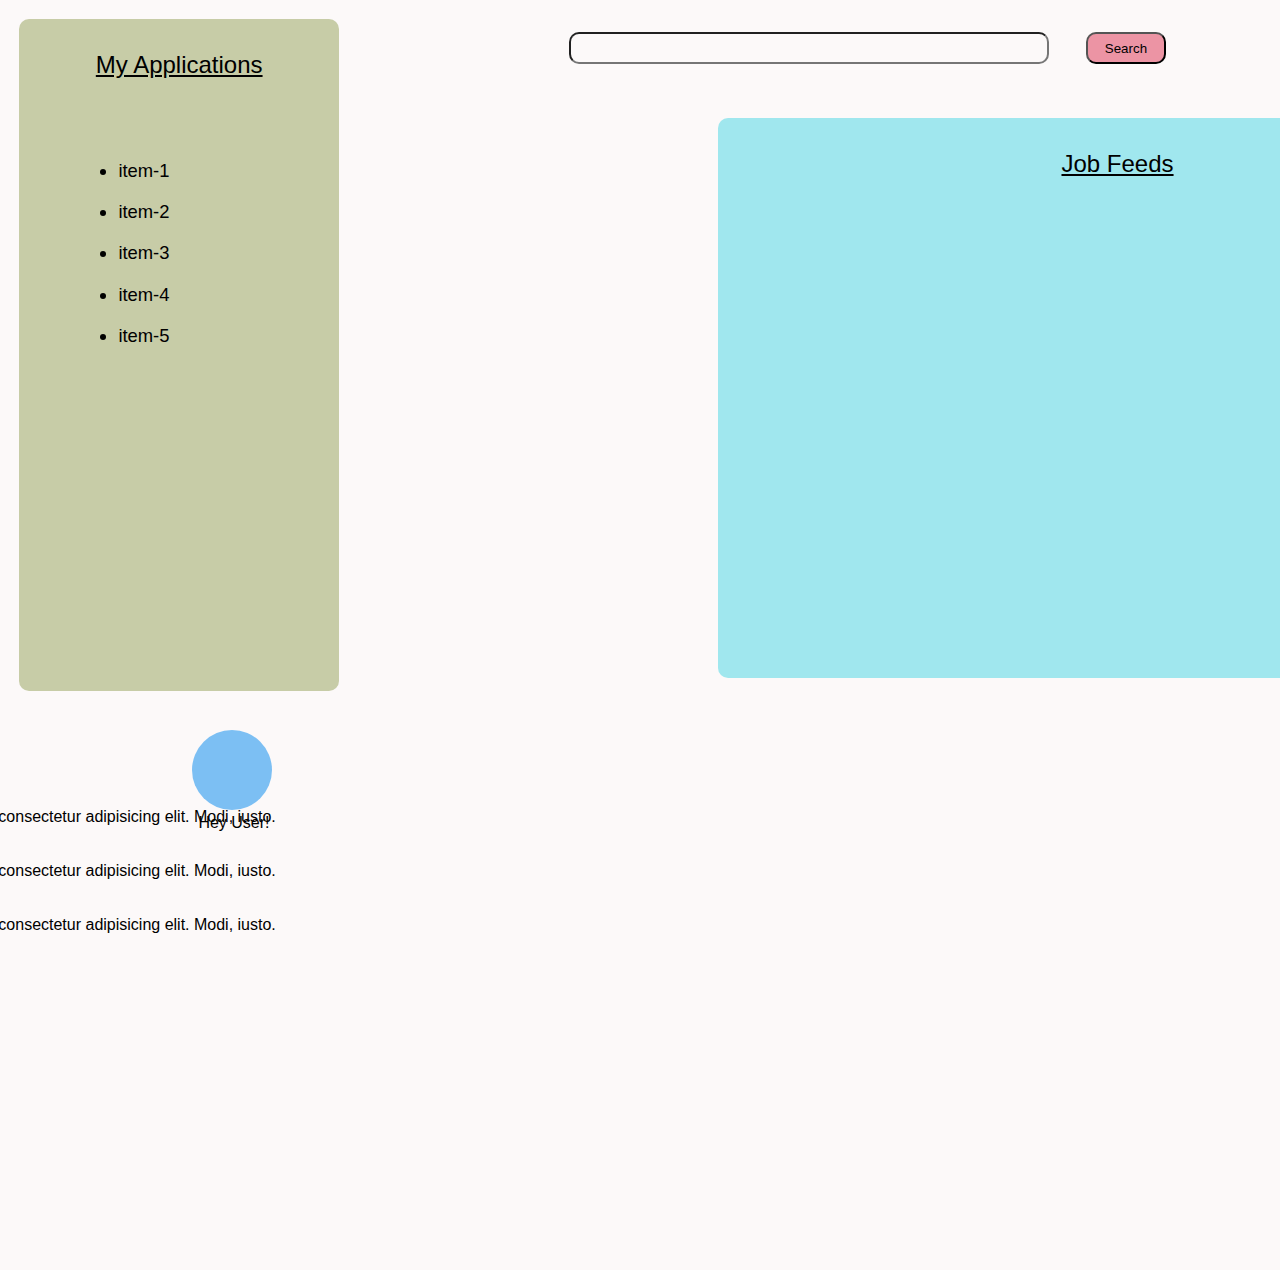
==== dashboard.html @ b80ab595 "initial commit" ====
<!DOCTYPE html>
<html lang="en">

<head>
    <meta charset="UTF-8">
    <meta http-equiv="X-UA-Compatible" content="IE=edge">
    <meta name="viewport" content="width=device-width, initial-scale=1.0">
    <title>User Dashboard</title>
    <style>
        * {
            margin: 0;
            padding: 0;
            box-sizing: border-box;
            background-color: #fcf9f9;
            font-family: 'Franklin Gothic Medium', 'Arial Narrow', Arial, sans-serif;
        }

        .container {
            display: flex;
            flex-wrap: wrap;
            flex-direction: row;
            height: 100vh;
        }

        #jobs {
            height: 42rem;
            width: 20rem;
            margin: 1.2rem;
            border-radius: 10px;
            text-align: center;
            padding-top: 2rem;
            font-size: 1.5rem;
            text-decoration: underline;
            color: black;
            background-color: #c7cca7;
        }

        #sbar {
            height: 2rem;
            width: 30rem;
            margin-top: 1.2rem;
            margin-left: 10rem;
            border-radius: 10px;
            background: transparent;
        }

        #sbtn {
            height: 2rem;
            width: 5rem;
            margin-top: 2rem;
            margin-left: 2rem;
            border-radius: 10px;
            background-color: #ec94a4;
            cursor: pointer;
        }

        #sbtn:hover {
            background-color: #e9b1bb;
        }

        #user {
            height: 5rem;
            width: 5rem;
            border-radius: 50%;
            margin-top: 1.2rem;
            margin-left: 12rem;
            background-color: #7cbff3;
            cursor: pointer;
        }

        #usertxt {
            margin-top: 6.5rem;
            margin-left: -4.6rem;
        }

        #jcontainer {
            height: 35rem;
            width: 50rem;
            position: relative;
            top: -37rem;
            left: 28rem;
            text-align: center;
            padding-top: 2rem;
            font-size: 1.5rem;
            text-decoration: underline;
            border-radius: 10px;
            background-color: #a0e7ee;
        }

        #logout {
            height: 3rem;
            width: 5rem;
            position: relative;
            bottom: 36rem;
            padding: 0.5rem;
            border-radius: 15px;
            background-color: rgb(235, 45, 45);
            color: white;
            display: none;
            cursor: pointer;
        }

        #job-list {
            height: 33rem;
            position: relative;
            top: 10rem;
            right: 15rem;
            font-size: 1.15rem;
            background: transparent;
        }

        #job-list ul li {
            padding-bottom: 1.2rem;
            background-color: #c7cca7;
        }

        #jdesc {
            position: relative;
            bottom: 30rem;
            right: 18rem;
            background: transparent;
            display: inline-block;
        }
    </style>
</head>

<body>
    <div class="container">
        <div id="jobs">My Applications</div>
        <div id="job-list">
            <ul>
                <li>item-1</li>
                <li>item-2</li>
                <li>item-3</li>
                <li>item-4</li>
                <li>item-5</li>
            </ul>
        </div>
        <div id="search">
            <input type="search" name="search" id="sbar">
            <button type="submit" id="sbtn">Search</button>
        </div>
        <div id="user"></div>
        <div id="usertxt">Hey User!</div>
        <div id="jcontainer">Job Feeds</div>
        <div id="jdesc">
            Position: Lorem, ipsum dolor. <br>
            Description: Lorem ipsum dolor sit amet consectetur adipisicing elit. Modi, iusto. <br> <br>
            Position: Lorem, ipsum dolor. <br>
            Description: Lorem ipsum dolor sit amet consectetur adipisicing elit. Modi, iusto. <br> <br>
            Position: Lorem, ipsum dolor. <br>
            Description: Lorem ipsum dolor sit amet consectetur adipisicing elit. Modi, iusto. <br> <br>
        </div>
        <button id="logout">Logout</button>
    </div>


    <script>
        var user = document.querySelector('#user');
        var logout = document.querySelector('#logout');

        user.addEventListener('click', function () {
            if (logout.style.display === 'none') {
                logout.style.display = 'block';
            } else {
                logout.style.display = 'none';
            }
        });
    </script>
</body>

</html>
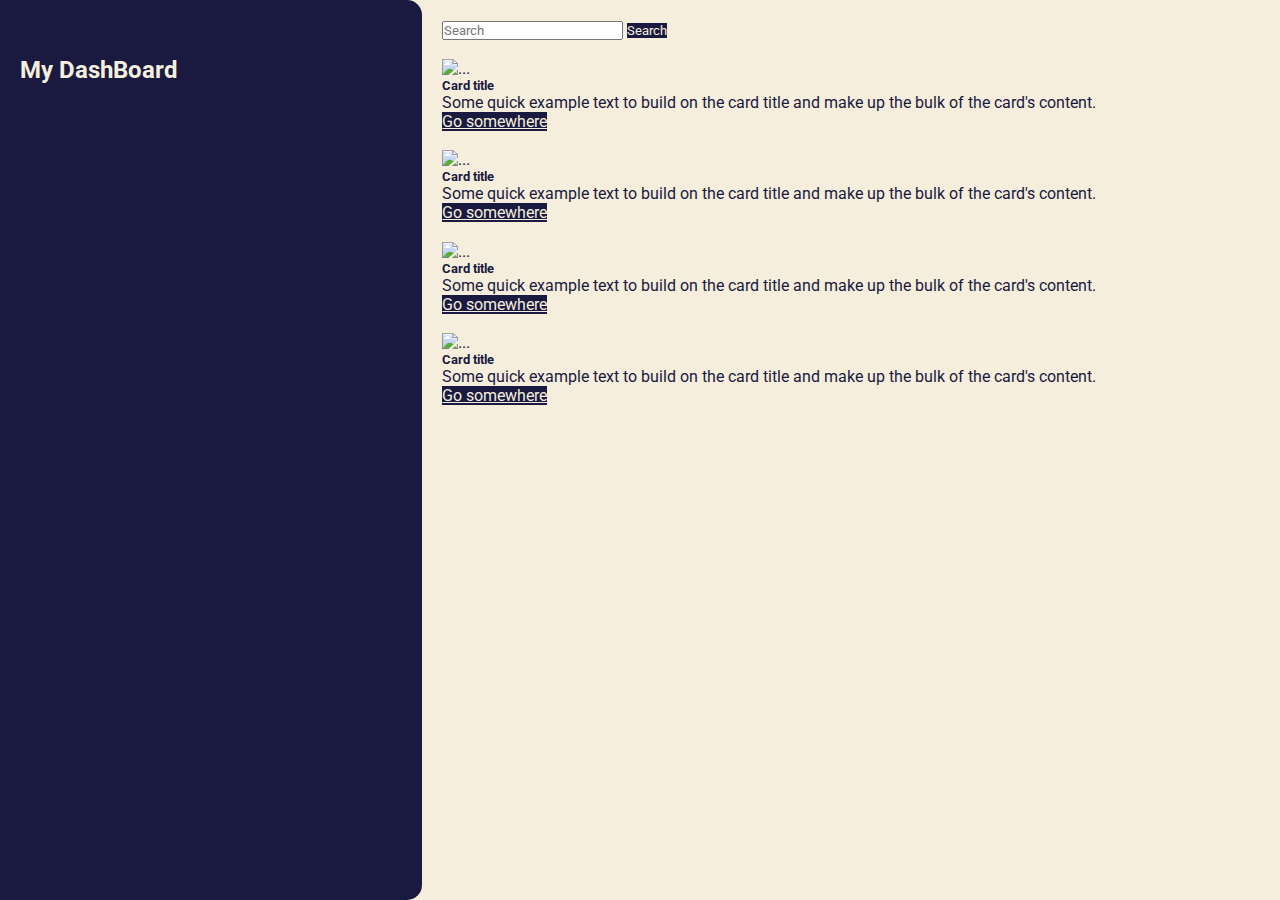
==== commit f5afd20c: "Merge pull request #1 from tier3guy/main" ====
--- a/dashboard.html
+++ b/dashboard.html
@@ -1,172 +1,85 @@
-<!DOCTYPE html>
-<html lang="en">
-
-<head>
-    <meta charset="UTF-8">
-    <meta http-equiv="X-UA-Compatible" content="IE=edge">
-    <meta name="viewport" content="width=device-width, initial-scale=1.0">
-    <title>User Dashboard</title>
-    <style>
-        * {
-            margin: 0;
-            padding: 0;
-            box-sizing: border-box;
-            background-color: #fcf9f9;
-            font-family: 'Franklin Gothic Medium', 'Arial Narrow', Arial, sans-serif;
-        }
-
-        .container {
-            display: flex;
-            flex-wrap: wrap;
-            flex-direction: row;
-            height: 100vh;
-        }
-
-        #jobs {
-            height: 42rem;
-            width: 20rem;
-            margin: 1.2rem;
-            border-radius: 10px;
-            text-align: center;
-            padding-top: 2rem;
-            font-size: 1.5rem;
-            text-decoration: underline;
-            color: black;
-            background-color: #c7cca7;
-        }
-
-        #sbar {
-            height: 2rem;
-            width: 30rem;
-            margin-top: 1.2rem;
-            margin-left: 10rem;
-            border-radius: 10px;
-            background: transparent;
-        }
-
-        #sbtn {
-            height: 2rem;
-            width: 5rem;
-            margin-top: 2rem;
-            margin-left: 2rem;
-            border-radius: 10px;
-            background-color: #ec94a4;
-            cursor: pointer;
-        }
-
-        #sbtn:hover {
-            background-color: #e9b1bb;
-        }
-
-        #user {
-            height: 5rem;
-            width: 5rem;
-            border-radius: 50%;
-            margin-top: 1.2rem;
-            margin-left: 12rem;
-            background-color: #7cbff3;
-            cursor: pointer;
-        }
-
-        #usertxt {
-            margin-top: 6.5rem;
-            margin-left: -4.6rem;
-        }
-
-        #jcontainer {
-            height: 35rem;
-            width: 50rem;
-            position: relative;
-            top: -37rem;
-            left: 28rem;
-            text-align: center;
-            padding-top: 2rem;
-            font-size: 1.5rem;
-            text-decoration: underline;
-            border-radius: 10px;
-            background-color: #a0e7ee;
-        }
-
-        #logout {
-            height: 3rem;
-            width: 5rem;
-            position: relative;
-            bottom: 36rem;
-            padding: 0.5rem;
-            border-radius: 15px;
-            background-color: rgb(235, 45, 45);
-            color: white;
-            display: none;
-            cursor: pointer;
-        }
-
-        #job-list {
-            height: 33rem;
-            position: relative;
-            top: 10rem;
-            right: 15rem;
-            font-size: 1.15rem;
-            background: transparent;
-        }
-
-        #job-list ul li {
-            padding-bottom: 1.2rem;
-            background-color: #c7cca7;
-        }
-
-        #jdesc {
-            position: relative;
-            bottom: 30rem;
-            right: 18rem;
-            background: transparent;
-            display: inline-block;
-        }
-    </style>
-</head>
-
-<body>
-    <div class="container">
-        <div id="jobs">My Applications</div>
-        <div id="job-list">
-            <ul>
-                <li>item-1</li>
-                <li>item-2</li>
-                <li>item-3</li>
-                <li>item-4</li>
-                <li>item-5</li>
-            </ul>
-        </div>
-        <div id="search">
-            <input type="search" name="search" id="sbar">
-            <button type="submit" id="sbtn">Search</button>
-        </div>
-        <div id="user"></div>
-        <div id="usertxt">Hey User!</div>
-        <div id="jcontainer">Job Feeds</div>
-        <div id="jdesc">
-            Position: Lorem, ipsum dolor. <br>
-            Description: Lorem ipsum dolor sit amet consectetur adipisicing elit. Modi, iusto. <br> <br>
-            Position: Lorem, ipsum dolor. <br>
-            Description: Lorem ipsum dolor sit amet consectetur adipisicing elit. Modi, iusto. <br> <br>
-            Position: Lorem, ipsum dolor. <br>
-            Description: Lorem ipsum dolor sit amet consectetur adipisicing elit. Modi, iusto. <br> <br>
-        </div>
-        <button id="logout">Logout</button>
-    </div>
-
-
-    <script>
-        var user = document.querySelector('#user');
-        var logout = document.querySelector('#logout');
-
-        user.addEventListener('click', function () {
-            if (logout.style.display === 'none') {
-                logout.style.display = 'block';
-            } else {
-                logout.style.display = 'none';
-            }
-        });
-    </script>
-</body>
-
+<!DOCTYPE html>
+<html lang="en">
+<head>
+  <meta charset="UTF-8">
+  <meta http-equiv="X-UA-Compatible" content="IE=edge">
+  <meta name="viewport" content="width=device-width, initial-scale=1.0">
+  <title>Feeds</title>
+
+  <link href="https://cdn.jsdelivr.net/npm/bootstrap@5.1.3/dist/css/bootstrap.min.css" rel="stylesheet" integrity="sha384-1BmE4kWBq78iYhFldvKuhfTAU6auU8tT94WrHftjDbrCEXSU1oBoqyl2QvZ6jIW3" crossorigin="anonymous">
+  <link rel="stylesheet" href="./dashboard.css">
+</head>
+<body>
+
+  <div class="main-container">
+    <div class="my-feed">
+
+      <h2 class="text-center">My DashBoard</h2>
+      <div class="job-container">
+        <div class="card">
+          <div class="card-body">
+            Facebook | Dublin Offer
+          </div>
+        </div><div class="card">
+          <div class="card-body">
+            Microsoft | UAE Offer
+          </div>
+        </div><div class="card">
+          <div class="card-body">
+            Google | India Offer
+          </div>
+        </div><div class="card">
+          <div class="card-body">
+            Infosys | US Offer
+          </div>
+        </div>
+      </div>
+      
+    </div>
+    <div class="feed-page">
+      <form class="d-flex search-bar">
+        <input class="form-control me-2 shadow-none" type="search" placeholder="Search" aria-label="Search">
+        <button class="btn shadow-none btn-outline-success" type="submit">Search</button>
+      </form>
+
+      <div class="main-feed-section">
+        <div class="card w-100">
+          <img src="..." class="card-img-top" alt="...">
+          <div class="card-body">
+            <h5 class="card-title">Card title</h5>
+            <p class="card-text">Some quick example text to build on the card title and make up the bulk of the card's content.</p>
+            <a href="#" class="btn btn-primary">Go somewhere</a>
+          </div>
+        </div>
+
+        <div class="card w-100">
+          <img src="..." class="card-img-top" alt="...">
+          <div class="card-body">
+            <h5 class="card-title">Card title</h5>
+            <p class="card-text">Some quick example text to build on the card title and make up the bulk of the card's content.</p>
+            <a href="#" class="btn btn-primary">Go somewhere</a>
+          </div>
+        </div>
+
+        <div class="card w-100">
+          <img src="..." class="card-img-top" alt="...">
+          <div class="card-body">
+            <h5 class="card-title">Card title</h5>
+            <p class="card-text">Some quick example text to build on the card title and make up the bulk of the card's content.</p>
+            <a href="#" class="btn btn-primary">Go somewhere</a>
+          </div>
+        </div>
+
+        <div class="card w-100">
+          <img src="..." class="card-img-top" alt="...">
+          <div class="card-body">
+            <h5 class="card-title">Card title</h5>
+            <p class="card-text">Some quick example text to build on the card title and make up the bulk of the card's content.</p>
+            <a href="#" class="btn btn-primary">Go somewhere</a>
+          </div>
+        </div>
+      </div>
+    </div>
+  </div>
+</body>
 </html>--- a/dashboard.css
+++ b/dashboard.css
@@ -0,0 +1,81 @@
+@import url('https://fonts.googleapis.com/css2?family=Roboto&display=swap');
+
+*{
+  box-sizing: border-box;
+  margin: 0px;
+  padding: 0px;
+  font-family: 'Roboto', serif;
+  color: #1A1A40;
+}
+
+body{
+  width: 100%;
+  height: 100%;
+  background-color: #F5EEDC;
+  overflow: hidden;
+}
+
+nav{
+  padding: 1em;
+  border-bottom: 1.1px solid #1A1A40;
+}
+
+.main-container{
+
+  width: 100vw;
+  height: 100vh;
+  overflow-y: scroll;
+  scroll-behavior: smooth;
+  overflow-x: hidden;
+  display: flex;
+  flex-direction: row;
+}
+
+.my-feed{
+  padding: 20px;
+  padding-top: 3.5em;
+  width: 33%;
+  height: 100%;
+  border-radius: 0 15px 15px 0;
+  background: #1A1A40;
+  position: fixed;
+}
+
+.my-feed .card{
+  width: 100%;
+}
+
+.my-feed h2{
+  color: #F5EEDC;
+}
+
+.feed-page{
+  margin-left: 33%;
+  padding: 20px;
+  width: 67%;
+  height: 100%;
+  background: #F5EEDC;
+}
+
+.btn{
+  background: #1A1A40;
+  transition: all 0.3s;
+  color: #F5EEDC;
+  border: none;
+}
+.btn:hover{
+  background: #1a1a40b9;
+  transition: all 0.3s;
+}
+
+.search-bar{
+  width: 100%;
+}
+
+.main-feed-section{
+  margin-top: 1.2em;
+}
+
+.card{
+  margin-bottom: 1.2em;
+}